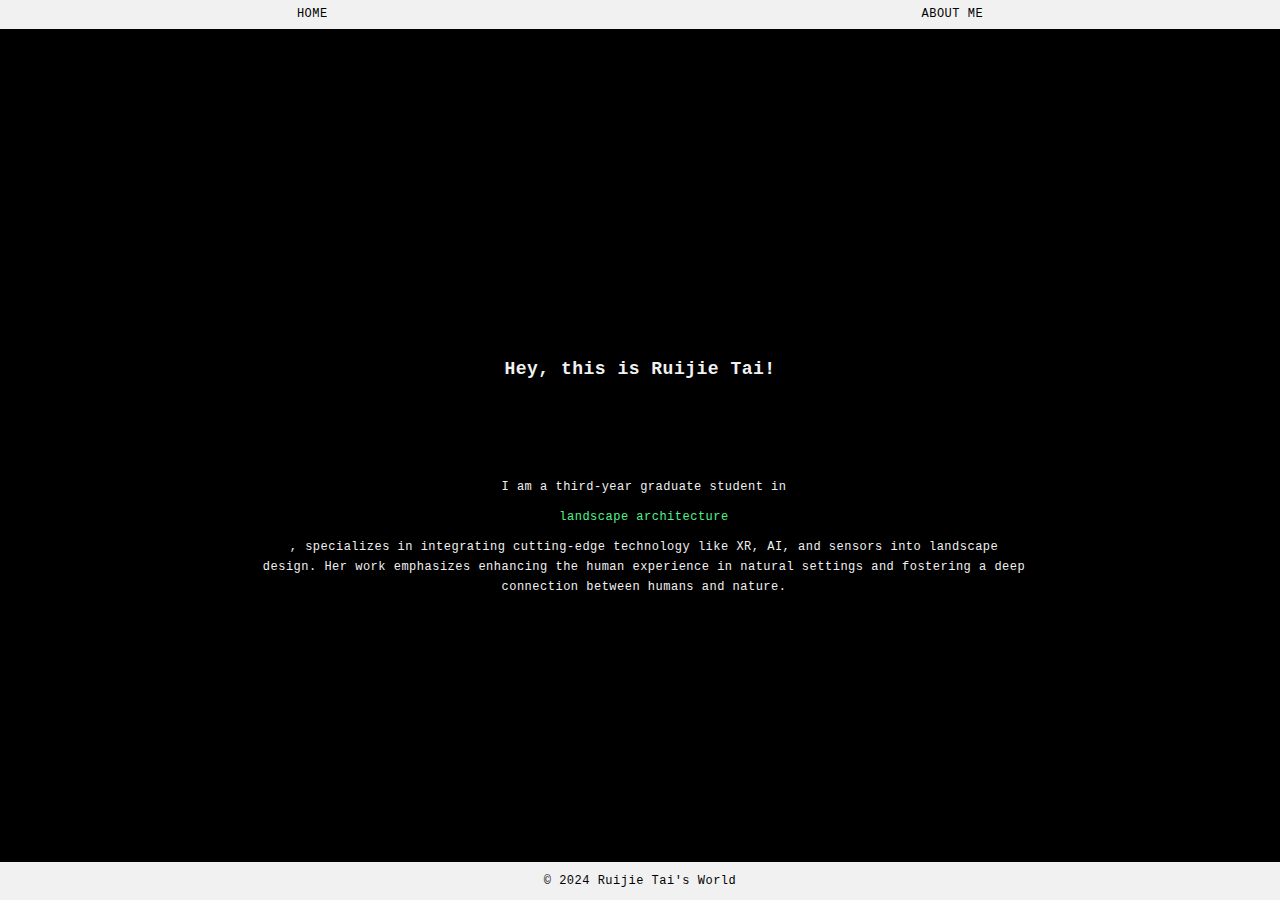
==== about.html @ c8cd2882 "Updated" ====
<!DOCTYPE html>
<html lang="en">

<head>
  <meta charset="UTF-8">
  <meta name="viewport" content="width=device-width, initial-scale=1.0">
  <title>AI references</title>
  <link rel="stylesheet" href="style4.css">

</head>

<body>

  <div class="main-container">
    <header>
      <nav>
      <p><a href="index.html">HOME</a></p>
      <p><a href="about.html">ABOUT ME</a></p>
      </nav>
      
    </header>
    
    <div class="flex-container">
      <main>
        <h2>Hey, this is Ruijie Tai!</h2>
        <p>
            I am a third-year graduate student in <span id="highlight"><a href="https://www.risd.edu/academics/landscape-architecture" target="_blank">landscape architecture</a></span>, specializes in integrating cutting-edge
            technology like XR, AI, and sensors into landscape design. Her work emphasizes <span id="highlight">enhancing the human experience in
                natural settings</span> and <span id="highlight">fostering a deep connection between humans and nature</span>.
          
        </p>
      </main>
    </div>

    <footer>
      <p>&copy; 2024 Ruijie Tai's World</p>
    </footer>
  </div>

</body>

</html>
---- style4.css ----
/* 全局样式 */
* {
    margin: 0;
    padding: 0;
    box-sizing: border-box; /* 添加盒子模型 */
}

body {
    background-color: black;
    color: rgb(241, 241, 241);
    font-family: 'Courier New', monospace;
    font-size: 12px;
    line-height: 0.75;
    letter-spacing: 0.5px;
}

/* header 样式 */
header {
    background-color:rgb(241, 241, 241); /* 黑色背景 */
    color: black; /* 白色字体 */
    padding: 10px 0; /* 上下填充 */
    position: fixed; /* 固定在顶部 */
    width: 100%; /* 宽度为全屏 */
    top: 0; /* 顶部对齐 */
    left: 0; /* 左对齐 */
    z-index: 1000; /* 确保在最上层 */
}

nav {
    display: flex;
    justify-content: space-around;
    align-items: center;
}

nav p a {
    color: black;
    text-decoration: none;
    margin: 0 10px; /* 两侧间距 */
}

/* flex-container 样式 */
.flex-container {
    display: flex; /* 使用 flex 布局 */
    flex-direction: column; /* 子元素垂直排列 */
    justify-content: center; /* 垂直居中 */
    align-items: center; /* 水平居中 */
    text-align: center; /* 文本居中对齐 */
    overflow: auto; /* 内容过多时允许滚动 */
    min-height: 100vh; /* 设置最小高度以保证小内容时也能覆盖全屏 */
    padding-top: 60px; /* 顶部填充，防止内容被 header 遮挡 */
}

h2 {
    margin-bottom: 100px; /* 根据您的设计需求调整此值 */
}

.flex-container main {
    max-width: 800px; /* 或者任何最适合您设计的宽度 */
    margin: 0 auto; /* 上下保持原样，左右自动调整以居中 */
    padding: 20px; /* 根据需要添加内边距 */
}

/* 链接样式 */
.flex-container main p {
    max-width: 800px; /* 或者任何最适合您设计的宽度 */
    margin: 0 auto; /* 上下保持原样，左右自动调整以居中 */
    width: 60vw; /* 设置 p 标签宽度为 100% */
    line-height: 20px;
}

.flex-container main p a {
    color: rgba(80, 241, 139); /* 几乎透明的文本颜色 */
    background-color: transparent; /* 使链接背景透明 */
    text-decoration: none; /* 移除下划线 */
    display: block; /* 每个链接独占一行 */
    width: 100%; /* 链接宽度为 100% */
    padding: 10px 0; /* 上下填充，左右无填充 */
    transition: background-color 0.3s, color 0.3s; /* 平滑过渡效果 */
}

/* 链接鼠标悬停效果 */
.flex-container main p a:hover {
    color: white; /* 链接文本颜色变为白色 */
    background-color: black; /* 链接背景颜色变为黑色 */
}

/* 响应式布局调整 */
@media (max-width: 600px) {
    .flex-container main p a {
        padding: 8px; /* 在小屏幕上增加填充 */
        margin: 10px 0; /* 增加更多间隔 */
    }
}

/* footer 样式 */
footer {
    background-color: rgb(241, 241, 241); /* 黑色背景 */
    color: black; /* 白色字体 */
    text-align: center;
    position: fixed; /* 固定在底部 */
    width: 100%; /* 宽度为全屏 */
    bottom: 0; /* 底部对齐 */
    left: 0; /* 左对齐 */
    z-index: 1000; /* 确保在最上层 */
    padding: 10px 0; /* 上下填充，增加足够的空间使内容易于阅读 */
}

footer p {
    margin: 0; /* 移除 p 标签的默认外边距 */
    line-height: 1.5; /* 设置行高，增加可读性 */
}
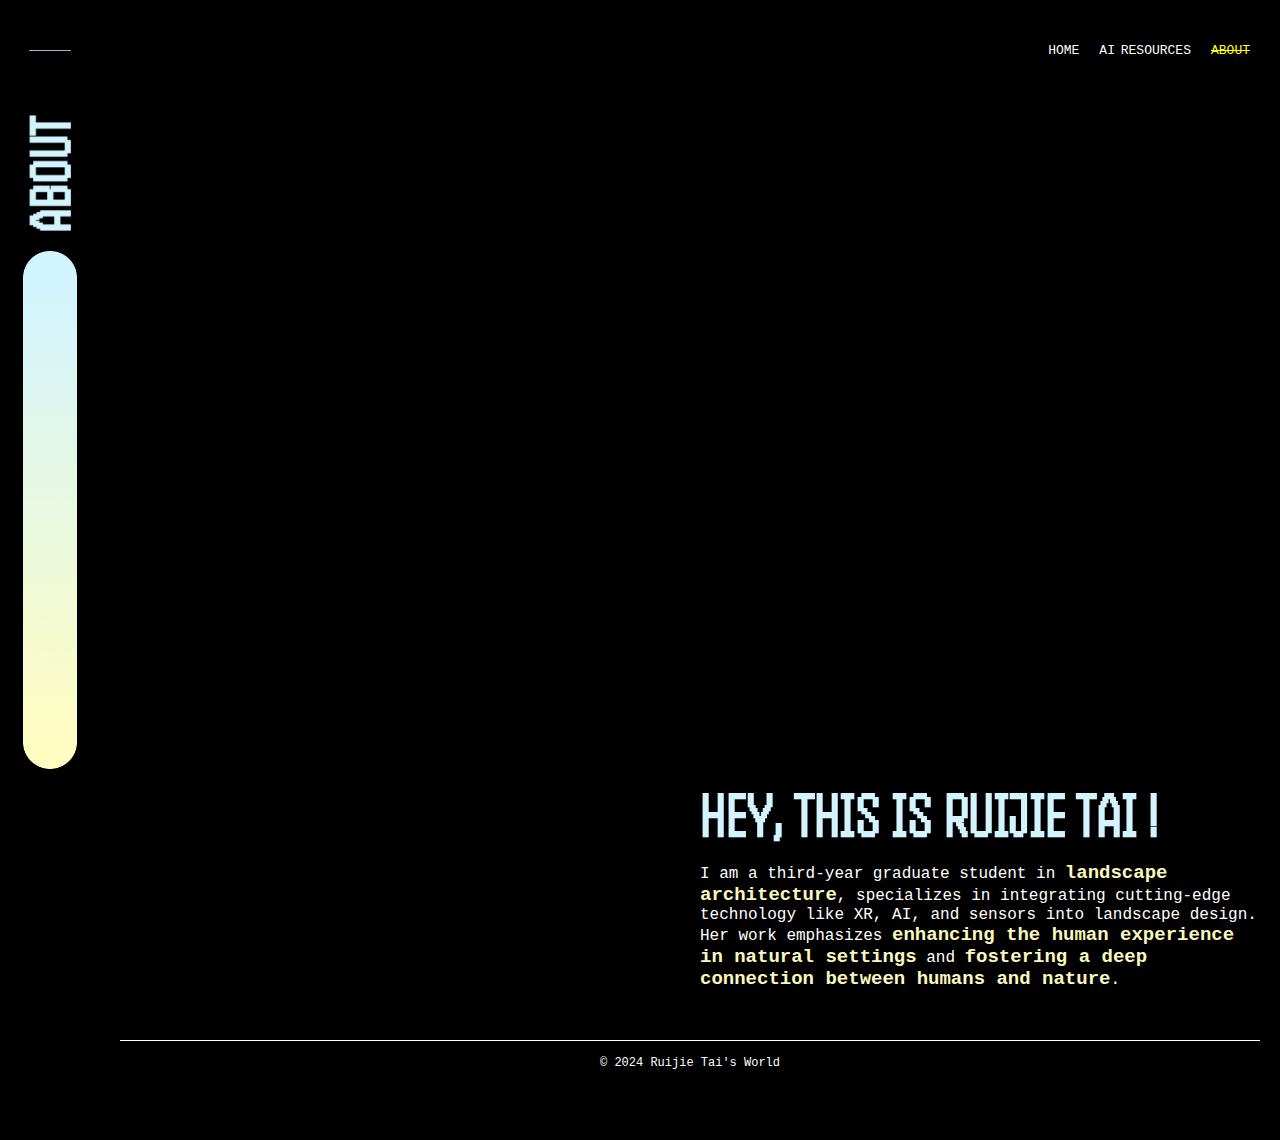
==== commit ab4121a5: "2-5-3" ====
--- a/about.html
+++ b/about.html
@@ -1,41 +1,69 @@
 <!DOCTYPE html>
-<html lang="en">
+
+<html lang="en" dir="ltr">
 
 <head>
-  <meta charset="UTF-8">
-  <meta name="viewport" content="width=device-width, initial-scale=1.0">
-  <title>AI references</title>
-  <link rel="stylesheet" href="style4.css">
-
+    <meta charset="UTF-8" />
+    <title>UNBRIDLED POSSIBILITIES</title>
+    <link rel="stylesheet" href="style7.css" />
+    <!-- Fontawesome CDN Link -->
+    <link rel="stylesheet" href="https://cdnjs.cloudflare.com/ajax/libs/font-awesome/6.4.0/css/all.min.css" />
+    <meta name="viewport" content="width=device-width, initial-scale=1.0" />
 </head>
 
 <body>
 
-  <div class="main-container">
-    <header>
-      <nav>
-      <p><a href="index.html">HOME</a></p>
-      <p><a href="about.html">ABOUT ME</a></p>
-      </nav>
-      
-    </header>
-    
-    <div class="flex-container">
-      <main>
-        <h2>Hey, this is Ruijie Tai!</h2>
-        <p>
-            I am a third-year graduate student in <span id="highlight"><a href="https://www.risd.edu/academics/landscape-architecture" target="_blank">landscape architecture</a></span>, specializes in integrating cutting-edge
-            technology like XR, AI, and sensors into landscape design. Her work emphasizes <span id="highlight">enhancing the human experience in
-                natural settings</span> and <span id="highlight">fostering a deep connection between humans and nature</span>.
-          
-        </p>
-      </main>
+    <div class="leftbar">
+        <div class="title">
+            <img src="Images/about.png" alt="Descriptive text for the image">
+        </div>
+        <div class="image-container">
+            <img src="Images/Line-rightside-About.png" alt="Descriptive text for the image">
+        </div>
     </div>
 
-    <footer>
-      <p>&copy; 2024 Ruijie Tai's World</p>
-    </footer>
-  </div>
+    <nav>
+        <div class="navbar">
+            <!-- <div class="logo"><a href="#">CodingLab</a></div> -->
+            <ul class="menu">
+                <li><a href="index.html">Home</a></li>
+                <li><a href="resources.html">AI Resources</a></li>
+                <li><a href="about.html"><span class="current">About</span></a></li>
+            </ul>
+            <a href="javascript:void(0);" class="icon" onclick="toggleNav()" id="navToggle">
+                +
+            </a>
+        </div>
+    </nav>
+
+    <div class="main-content">
+
+        <section id="About">
+            <div class="space"></div>
+            <div class="text-content">
+                <h5>Hey, this is Ruijie Tai !</h5>
+                <p>
+                    I am a third-year graduate student in <span id="highlight">landscape
+                            architecture</a></span>, specializes in integrating cutting-edge
+                    technology like XR, AI, and sensors into landscape design. Her work emphasizes <span
+                        id="highlight">enhancing the human experience in
+                        natural settings</span> and <span id="highlight">fostering a deep connection between humans and
+                        nature</span>.
+                        <div class="space"></div>
+                        
+                </p>
+            </div>
+
+        </section>
+
+        <div class="footer">
+            <div class="line"></div>
+            <p>&copy; 2024 Ruijie Tai's World</p>
+        </div>
+
+    </div>
+
+    <script src="script.js"></script>
 
 </body>
 
--- a/style7.css
+++ b/style7.css
@@ -0,0 +1,492 @@
+@import url('https://fonts.googleapis.com/css2?family=Handjet:wght@600&display=swap');
+
+* {
+    margin: 0;
+    padding: 0;
+    scroll-behavior: smooth;
+    box-sizing: border-box;
+}
+
+body {
+    background: black;
+    color: #fff;
+    font-family: 'Courier New', Courier, monospace;
+
+}
+
+a {
+    text-decoration: none;
+}
+
+.leftbar {
+    position: fixed;
+    top: 0;
+    left: 0;
+    width: 100px;
+    height: 100vh;
+    display: flex;
+    flex-direction: column;
+    align-items: center;
+    justify-content: flex-start;
+    z-index: 100;
+}
+
+.leftbar .title img {
+    max-width: 42px;
+    height: auto;
+    display: block;
+    padding-top: 50px;
+}
+
+.leftbar .image-container img {
+    width: auto;
+    max-height: 60vh;
+    display: block;
+    padding-top: 20px;
+}
+
+nav {
+    position: fixed;
+    top: 0;
+    left: 100px;
+    right: 0;
+    height: 100px;
+    display: flex;
+    align-items: center;
+    justify-content: flex-end;
+    padding-right: 20px;
+    /* 为导航栏右侧添加一些内边距 */
+    box-sizing: border-box;
+    word-spacing: -2px;
+    text-transform: uppercase;
+    background-color: black;
+}
+
+nav .menu {
+    display: flex;
+    list-style: none;
+}
+
+nav .menu li a {
+    color: #fff;
+    
+    margin: 0 10px;
+    font-size: 13px;
+}
+
+nav .menu .current {
+    color: yellow;
+    /* Changes the text color to yellow */
+    text-decoration: line-through;
+    /* Adds a line through the text */
+}
+
+nav .menu .sub {
+    color: rgb(255, 255, 0, 0.7);
+    /* Changes the text color to yellow */
+    font-size: 12px;
+}
+
+.icon {
+    display: none;
+    margin: 0 10px;
+    font-size: 13px;
+    color: yellow;
+    text-decoration: none;
+}
+
+.main-content {
+    margin-left: 100px;
+    /* leave space for leftside bar */
+    padding: 120px 20px 20px 20px;
+    /* leave top space to aviod overlapping with nav */
+}
+
+section {
+    margin-bottom: 20px;
+    width: 100vw-50px;
+    /* leave space for leftside bar */
+    height: 100vh;
+
+}
+
+section h2 {
+    font-family: 'handjet', 'Courier New', Courier, monospace;
+    font-size: 64px;
+    color: #FAF8BC;
+    margin-bottom: 2%;
+    text-transform: uppercase;
+}
+
+section h3 {
+    font-family: 'handjet', 'Courier New', Courier, monospace;
+    font-size: 48px;
+    color: #FAF8BC;
+    margin-bottom: 10px;
+    text-transform: uppercase;
+}
+
+section h4 {
+    font-family: 'Courier New', Courier, monospace;
+    font-size: 16px;
+    color: yellow;
+    margin-bottom: 10px;
+}
+
+section h5 {
+    font-family: 'handjet', 'Courier New', Courier, monospace;
+    font-size: 64px;
+    color: #D3F4FF;
+    margin-bottom: 2%;
+    text-transform: uppercase;
+}
+
+.line {
+    width: 100%;
+    height: 1px;
+    background-color: white;
+    margin-bottom: 10px;
+}
+
+section .space {
+    margin-bottom: 30px;
+}
+
+section .Note {
+    font-size: 14px;
+    color: #c2c2c2;
+}
+
+
+.footer {
+    text-align: center;
+    width: 100%; /* 宽度为全屏 */
+    padding-bottom: 50px;
+    font-size: 12px;
+}
+
+.footer .line{
+    height: 0.5px;
+    margin-bottom: 15px;
+}
+
+
+/* Home Page */
+
+#Home {
+    background-image: url('Images/Backgroud.jpg');
+    height: 100vh;
+    width: 100vw;
+    background-size: contain;
+    background-position: center center;
+    background-repeat: no-repeat;
+}
+
+#Home img {
+    display: block;
+    top: 87%;
+    left: 50%;
+    position: absolute;
+    bottom: 40px;
+    height: 50px;
+}
+
+#AIDream {
+    display: grid;
+    grid-template-columns: 2fr 1fr;
+    gap: 20px;
+    align-items: end;
+}
+
+#AIDream .image-container img {
+    width: 100%;
+    height: auto;
+}
+
+#AIDream .text-content {
+    padding-bottom: 10%;
+    padding-right: 30%;
+    max-width: 100%;
+}
+
+#What {
+    display: grid;
+    grid-template-columns: 1fr 1fr;
+    gap: 20px;
+    align-items: end;
+}
+
+#What .image-container img {
+    width: 60%;
+    height: auto;
+    padding-bottom: 15%;
+}
+
+#What .text-content {
+    padding-bottom: 20%;
+    padding-left: 45%;
+    padding-right: 15%;
+}
+
+#How {
+    display: grid;
+    grid-template-rows: 10fr 1fr;
+    align-items: center;
+}
+
+#How .firstrow {
+    display: grid;
+    grid-template-columns: 3fr 1fr 7fr;
+    gap: 20px;
+}
+
+#How .firstrow .text1 {
+    padding-left: 60%;
+    padding-top: 80%;
+}
+
+#How .firstrow .image-container {
+    padding-top: 60%;
+    align-items: center;
+}
+
+#How .firstrow .image-container img {
+    width: 100%;
+    height: auto;
+}
+
+#How .firstrow .text2 {
+    padding-top: 32%;
+    align-items: start;
+    padding-right: 25%;
+}
+
+#How .secondrow {
+    display: grid;
+    grid-template-columns: 3fr 1fr;
+    gap: 20px;
+}
+
+#How .secondrow .text3 {
+    padding-top: 10%;
+    padding-left: 22%;
+}
+
+#How .secondrow .image-container {
+    align-items: start;
+}
+
+#How .secondrow .image-container img {
+    height: 60%;
+    width: auto;
+}
+
+#Symbolic {
+    display: grid;
+    grid-template-columns: 4fr 3fr;
+    gap: 0px;
+    align-items: end;
+}
+
+#Symbolic .image-container img {
+    width: 90%;
+    height: auto;
+    padding-bottom: 10%;
+    padding-right: 10%;
+}
+
+#Symbolic .text-content {
+    padding-bottom: 10%;
+    padding-left: 30%;
+}
+
+#Symbolic .important-note {
+    display: grid;
+    grid-template-columns: 1fr 6fr;
+}
+
+#Symbolic .important-note img {
+    width: 50%;
+    height: auto;
+}
+
+#Neural {
+    display: grid;
+    grid-template-columns: 4fr 5fr;
+    gap: 20px;
+    align-items: end;
+}
+
+#Neural .text-content {
+    padding-bottom: 15%;
+    padding-right: 25%;
+}
+
+#Neural .important-note {
+    display: grid;
+    grid-template-columns: 1fr 6fr;
+}
+
+#Neural .important-note img {
+    width: 50%;
+    height: auto;
+}
+
+#Neuralimg img {
+    width: 90%;
+    height: auto;
+    padding-left: 10%;
+}
+
+.button a {
+    position: fixed;
+    bottom: 25px;
+    right: 35px;
+    color: #fff;
+    background: black;
+    padding: 7px 12px;
+    text-decoration: none;
+}
+
+
+/* Resources Page*/
+
+.row {
+    background-color: #000000;
+    padding: 20px;
+    transition: background-color 0.3s;
+    display: flex;
+    /* 使用 flex 布局 */
+    flex-direction: column;
+    /* 子元素垂直排列 */
+    justify-content: center;
+    /* 垂直居中 */
+    align-items: center;
+    /* 水平居中 */
+    text-align: center;
+    /* 文本居中对齐 */
+}
+
+.row p {
+    align-items: center;
+}
+
+.row a {
+    text-decoration: none;
+    color: #fff;
+}
+
+.row:hover {
+    background-color: #FAF8BC;
+    /* change color on hover */
+    /* ??why this doesn't work? */
+}
+
+.link-tag,
+.date {
+    display: inline-block;
+    margin-right: 10px;
+}
+
+/* About Page */
+#About {
+    display: grid;
+    grid-template-columns: 1fr 1fr;
+    gap: 20px;
+    align-items: end;
+}
+#About #highlight {
+    color:#FAF8BC;
+    font-size: 19px;
+    font-weight: bolder;
+}
+
+
+
+/* responsive design */
+
+@media (max-width: 599px) {}
+
+@media (min-width: 600px) and (max-width: 799px) {}
+
+@media (max-width: 840px) {
+  .leftbar .title img {
+    max-width: 5vw;
+    /* Set the maximum width to 100% of the parent */
+    height: auto;
+    display: block;
+    /* 阻止图片默认的inline特性 */
+    padding-top: 50px;
+    /* Add some space at the top */
+  }
+
+  .menu {
+    display: none; /* 确保初始状态下菜单是隐藏的 */
+    flex-direction: column;
+    position: absolute;
+    right: 10px;
+    top: 50px;
+    background-color: rgba(255, 249, 186, 0.2);
+    z-index: 1;
+}
+
+.menu li {
+    margin: 10px 0;
+}
+
+.icon {
+    text-decoration: none;
+    display: block;
+    cursor: pointer;
+    position: absolute;
+    right: 10px;
+    top: 10px;
+    font-size: 30px;
+}
+
+  #AIDream {
+    display: grid;
+    grid-template-columns: 1fr;
+  }
+
+  #What {
+    display: grid;
+    grid-template-columns: 1fr;
+  }
+
+  #How .secondrow {
+    display: grid;
+    grid-template-columns: 1fr;
+  }
+  #How .secondrow .image-container {
+    padding-left: 50%;
+}
+}
+
+@media (min-width: 841px) and(max-width: 999px) {
+  #AIDream {
+    display: grid;
+    grid-template-columns: 1fr;
+  }
+  #What {
+    display: grid;
+    grid-template-columns: 1fr;
+  }
+  #How .secondrow {
+    display: grid;
+    grid-template-columns: 1fr;
+  }
+  #How .secondrow .image-container {
+    padding-right: 50%;
+}
+}
+
+@media (min-width: 1000px) and (max-width: 1199px) {
+
+}
+
+@media (min-width: 1200px) {
+
+}
+
+
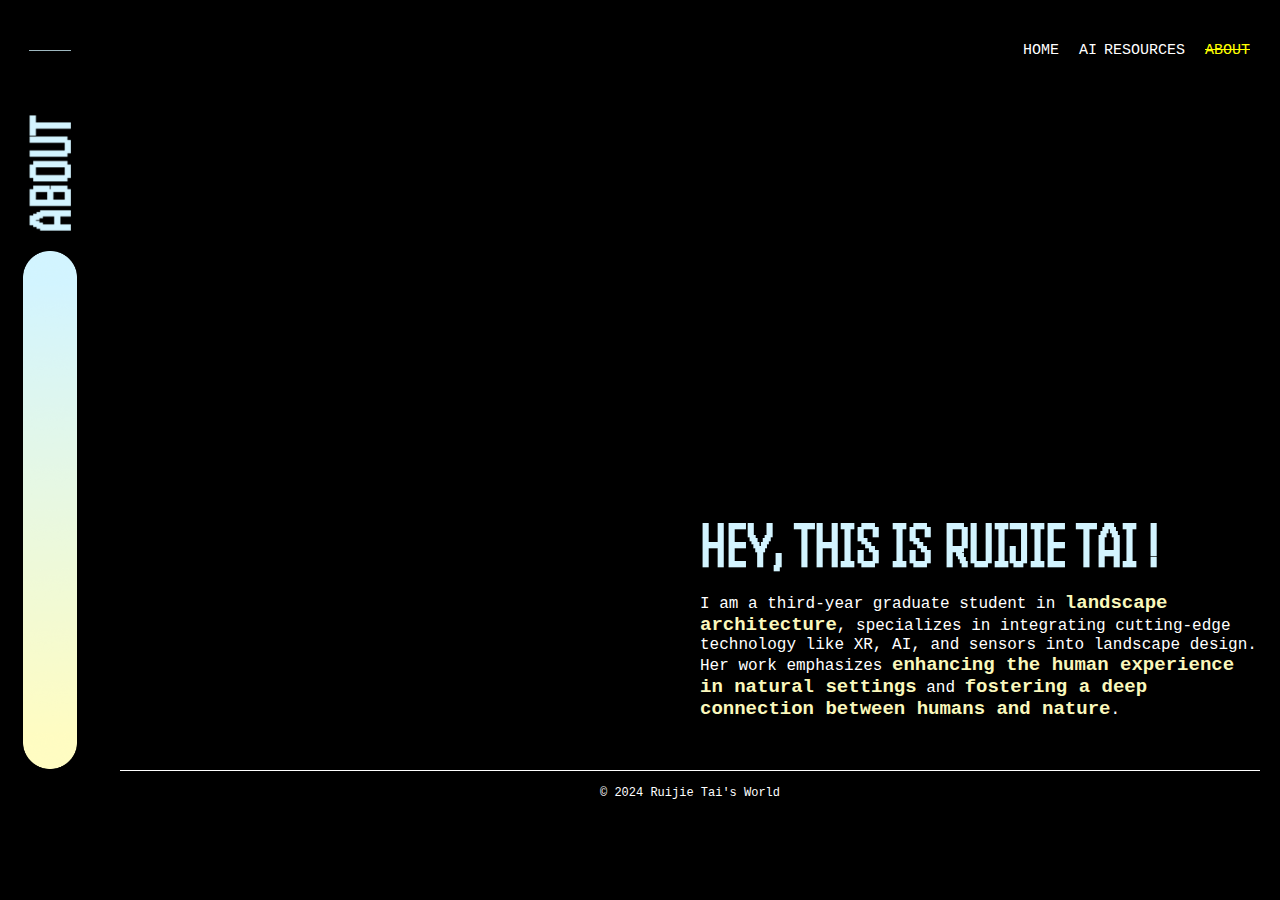
==== commit e8b0d08c: "2-7" ====
--- a/about.html
+++ b/about.html
@@ -5,7 +5,10 @@
 <head>
     <meta charset="UTF-8" />
     <title>UNBRIDLED POSSIBILITIES</title>
-    <link rel="stylesheet" href="style7.css" />
+    <link rel="stylesheet" href="stylebasic.css" />
+    <link rel="stylesheet" href="about.css" />
+    <link rel="stylesheet" href="resp.css" />
+
     <!-- Fontawesome CDN Link -->
     <link rel="stylesheet" href="https://cdnjs.cloudflare.com/ajax/libs/font-awesome/6.4.0/css/all.min.css" />
     <meta name="viewport" content="width=device-width, initial-scale=1.0" />
@@ -49,8 +52,7 @@
                         id="highlight">enhancing the human experience in
                         natural settings</span> and <span id="highlight">fostering a deep connection between humans and
                         nature</span>.
-                        <div class="space"></div>
-                        
+                        <div class="space"></div>   
                 </p>
             </div>
 
--- a/stylebasic.css
+++ b/stylebasic.css
@@ -0,0 +1,181 @@
+@import url('https://fonts.googleapis.com/css2?family=Handjet:wght@600&display=swap');
+
+* {
+    margin: 0;
+    padding: 0;
+    scroll-behavior: smooth;
+    box-sizing: border-box;
+
+}
+
+body {
+    background: black;
+    color: #fff;
+    font-family: 'Courier New', Courier, monospace;
+
+}
+
+a {
+    text-decoration: none;
+}
+
+.leftbar {
+    position: fixed;
+    top: 0;
+    left: 0;
+    width: 100px;
+    height: 100vh;
+    display: flex;
+    flex-direction: column;
+    align-items: center;
+    justify-content: flex-start;
+    z-index: 100;
+    background-color: black;
+}
+
+.leftbar .title img {
+    max-width: 42px;
+    height: auto;
+    display: block;
+    padding-top: 50px;
+}
+
+.leftbar .image-container img {
+    width: auto;
+    max-height: 60vh;
+    display: block;
+    padding-top: 20px;
+}
+
+nav {
+    position: fixed;
+    top: 0;
+    left: 100px;
+    right: 0;
+    height: 100px;
+    display: flex;
+    align-items: center;
+    justify-content: flex-end;
+    padding-right: 20px;
+    /* 为导航栏右侧添加一些内边距 */
+    box-sizing: border-box;
+    word-spacing: -2px;
+    text-transform: uppercase;
+    background-color: black;
+    z-index: 10;
+}
+
+nav .menu {
+    display: flex;
+    list-style: none;
+}
+
+nav .menu li a {
+    color: #fff;
+    margin: 0 10px;
+    font-size: 15px;
+}
+
+nav .menu .current {
+    color: yellow;
+    /* Changes the text color to yellow */
+    text-decoration: line-through;
+    /* Adds a line through the text */
+}
+
+.active {
+    text-decoration: line-through;
+    font-weight: bold;
+    /* 其他样式 */
+}
+
+nav .menu .sub {
+    color: rgb(255, 255, 0, 0.7);
+    /* Changes the text color to yellow */
+    font-size: 13px;
+}
+
+.icon {
+    display: none;
+    margin: 0 10px;
+    font-size: 13px;
+    color: yellow;
+    text-decoration: none;
+}
+
+.main-content {
+    margin-left: 100px;
+    /* leave space for leftside bar */
+    padding: 120px 20px 20px 20px;
+    /* leave top space to aviod overlapping with nav */
+    overflow-y: auto;
+}
+
+section {
+    margin-bottom: 20px;
+    width: 100vw-50px;
+    /* leave space for leftside bar */
+    height: 100vh;
+
+}
+
+section h2 {
+    font-family: 'handjet', 'Courier New', Courier, monospace;
+    font-size: 64px;
+    color: #FAF8BC;
+    margin-bottom: 2%;
+    text-transform: uppercase;
+}
+
+section h3 {
+    font-family: 'handjet', 'Courier New', Courier, monospace;
+    font-size: 48px;
+    color: #FAF8BC;
+    margin-bottom: 10px;
+    text-transform: uppercase;
+}
+
+section h4 {
+    font-family: 'Courier New', Courier, monospace;
+    font-size: 16px;
+    color: yellow;
+    margin-bottom: 10px;
+}
+
+section h5 {
+    font-family: 'handjet', 'Courier New', Courier, monospace;
+    font-size: 64px;
+    color: #D3F4FF;
+    margin-bottom: 2%;
+    text-transform: uppercase;
+}
+
+.line {
+    width: 100%;
+    height: 1px;
+    background-color: white;
+    margin-bottom: 10px;
+}
+
+section .space {
+    margin-bottom: 30px;
+}
+
+section .Note {
+    font-size: 14px;
+    color: #c2c2c2;
+}
+
+
+.footer {
+    text-align: center;
+    width: 100%;
+    /* 宽度为全屏 */
+    padding-bottom: 50px;
+    font-size: 12px;
+}
+
+.footer .line {
+    height: 0.5px;
+    margin-bottom: 15px;
+}
--- a/about.css
+++ b/about.css
@@ -0,0 +1,15 @@
+/* About Page */
+#About {
+    height: 70vh;
+    display: grid;
+    grid-template-columns: 1fr 1fr;
+    gap: 20px;
+    align-items: end;
+}
+
+#About #highlight {
+    color: #FAF8BC;
+    font-size: 19px;
+    font-weight: bolder;
+}
+
--- a/resp.css
+++ b/resp.css
@@ -0,0 +1,184 @@
+
+@media (max-width: 599px) {}
+
+@media (min-width: 600px) and (max-width: 799px) {}
+
+@media (max-width: 840px) {
+    .leftbar .title img {
+        max-width: 5vw;
+        /* Set the maximum width to 100% of the parent */
+        height: auto;
+        display: block;
+        /* 阻止图片默认的inline特性 */
+        padding-top: 50px;
+        /* Add some space at the top */
+    }
+
+    .menu {
+        display: none;
+        /* 确保初始状态下菜单是隐藏的 */
+        flex-direction: column;
+        position: absolute;
+        right: 10px;
+        top: 50px;
+        background-color: rgba(255, 249, 186, 0.2);
+        z-index: 1;
+    }
+
+    body {
+        font-size: 12px;
+    }
+
+    .menu li {
+        margin: 10px 0;
+    }
+
+    nav .menu li a {
+        font-size: 13px;
+    }
+
+    nav .menu .sub {
+
+        font-size: 11px;
+    }
+
+    .icon {
+        text-decoration: none;
+        display: block;
+        cursor: pointer;
+        position: absolute;
+        right: 10px;
+        top: 10px;
+        font-size: 30px;
+    }
+
+    section h2 {
+
+        font-size: 48px;
+    }
+
+    section h3 {
+        font-size: 32px;
+    }
+
+    section h4 {
+        font-size: 12px;
+    }
+
+    section h5 {
+        font-size: 48px;
+    }
+
+    section .Note {
+        font-size: 10px;
+    }
+
+    .footer {
+
+        font-size: 8px;
+    }
+
+    #AIDream {
+        display: grid;
+        grid-template-columns: 1fr;
+    }
+
+    #AIDream .text-content {
+        padding-bottom: 0%;
+        padding-right: 5%;
+        padding-left: 5%;
+        max-width: 100%;
+    }
+
+    #What {
+        display: grid;
+        grid-template-columns: 1fr;
+    }
+
+    #What .image-container img {
+        width: 60%;
+        height: auto;
+        padding-bottom: 15%;
+    }
+
+    #What .text-content {
+        padding-bottom: 0%;
+        padding-left: 25%;
+        padding-right: 5%;
+    }
+
+    #How .firstrow .text1 {
+        padding-left: 0%;
+        padding-top: 80%;
+    }
+
+    #How .firstrow .text2 {
+        padding-top: 32%;
+        align-items: start;
+        padding-right: 5%;
+    }
+
+    #How .secondrow {
+        display: grid;
+        grid-template-columns: 1fr;
+    }
+
+    #How .secondrow .text3 {
+        padding-top: 5%;
+        padding-left: 0%;
+    }
+
+    #How .secondrow .image-container {
+        padding-left: 50%;
+    }
+
+    #Symbolic {
+        display: grid;
+        grid-template-columns: 1fr;
+    }
+
+    #Neural {
+        display: grid;
+        grid-template-columns: 1fr;
+        height: 70vh;
+    }
+
+    #Neural .space {
+        display: none;
+    }
+
+    #Neural .text-content {
+        padding-top: 0%;
+        /* padding-bottom: 15%; */
+        padding-right: 25%;
+    }
+
+    #Neuralimg {
+        height: 50vh;
+    }
+
+}
+
+@media (min-width: 841px) and(max-width: 999px) {
+    #AIDream {
+        display: grid;
+        grid-template-columns: 1fr;
+    }
+
+    #What {
+        display: grid;
+        grid-template-columns: 1fr;
+    }
+
+    #How .secondrow {
+        display: grid;
+        grid-template-columns: 1fr;
+    }
+
+    #How .secondrow .image-container {
+        padding-right: 50%;
+    }
+
+
+}
+
